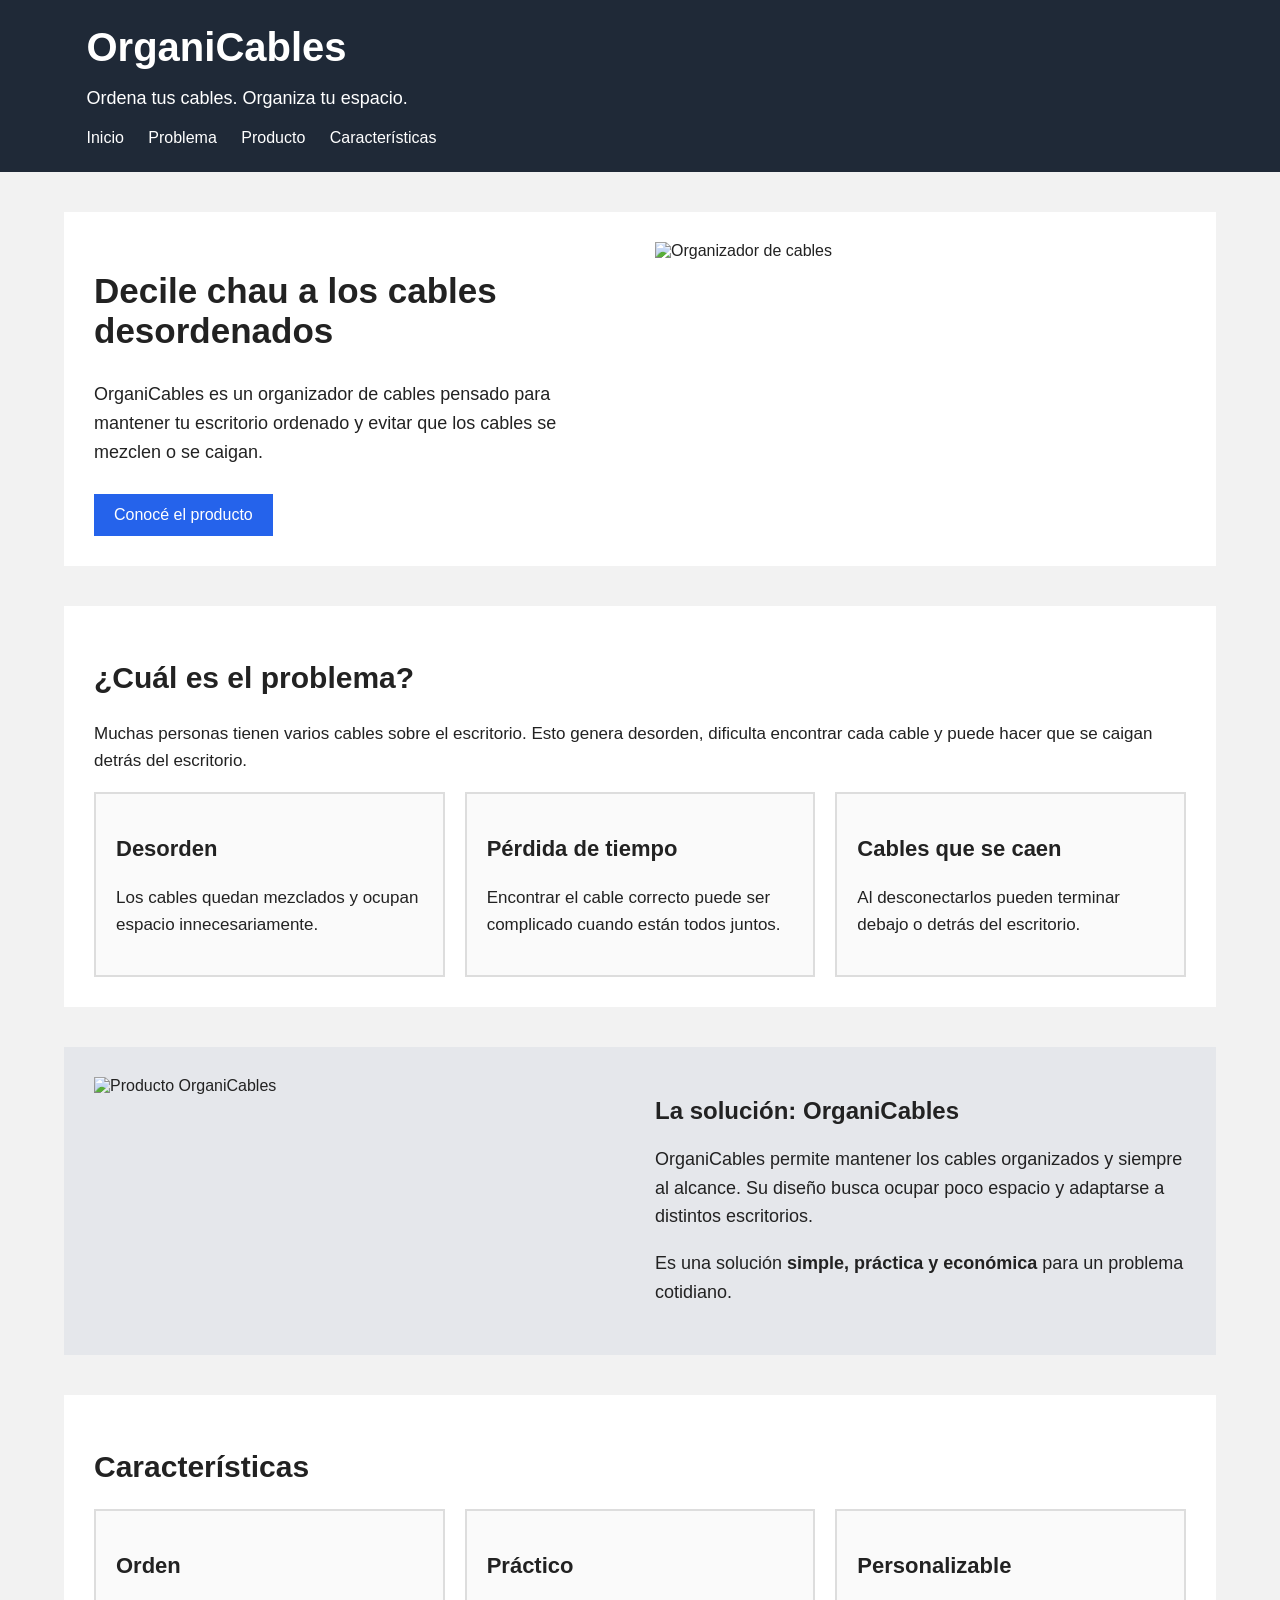
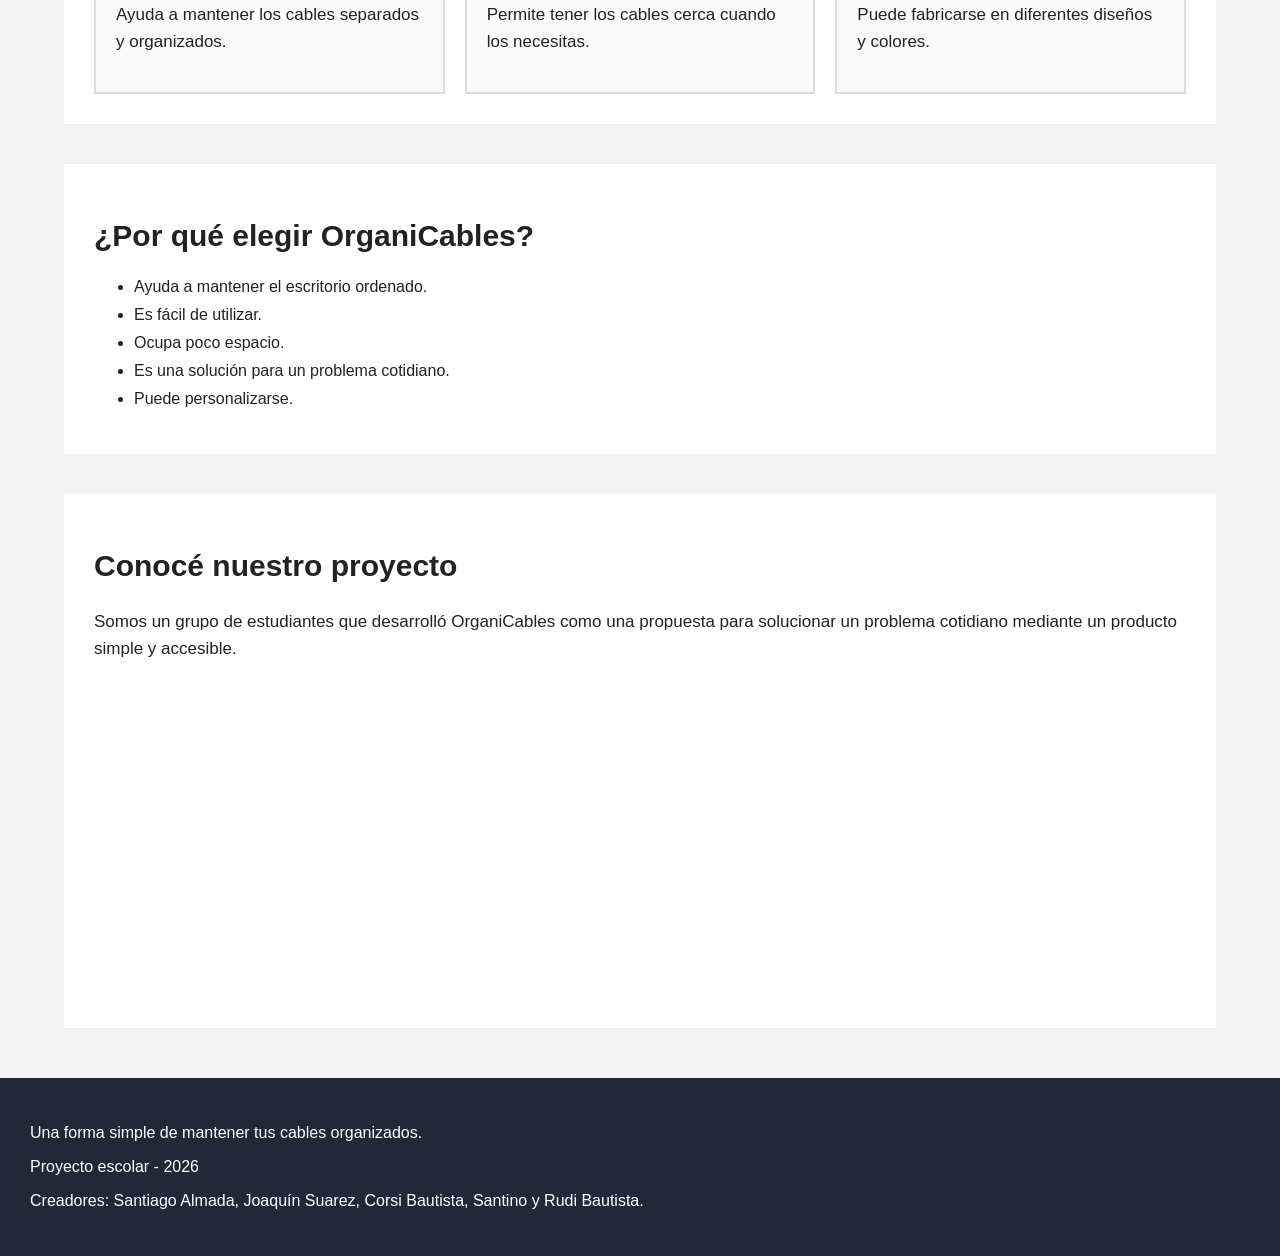
==== ORGANICABLES/index.html @ 297f8ee1 "ORGANICABLES" ====
<!DOCTYPE html>
<html lang="es">
<head>
    <meta charset="UTF-8">
    <meta name="viewport" content="width=device-width, initial-scale=1.0">
    <title>OrganiCables</title>

    <style>
        * {
            box-sizing: border-box;
        }

        body {
            margin: 0;
            font-family: Arial, sans-serif;
            background-color: #f2f2f2;
            color: #222222;
        }

        header {
            background-color: #1f2937;
            color: white;
            padding: 25px;
        }

        .contenedor {
            width: 90%;
            margin: auto;
        }

        header h1 {
            margin: 0;
            font-size: 40px;
        }

        header p {
            font-size: 18px;
        }

        nav {
            margin-top: 20px;
        }

        nav a {
            color: white;
            text-decoration: none;
            margin-right: 20px;
        }

        nav a:hover {
            text-decoration: underline;
        }

        .inicio {
            width: 90%;
            margin: 40px auto;
            padding: 30px;
            display: grid;
            grid-template-columns: 1fr 1fr;
            gap: 30px;
            background-color: white;
        }

        .inicio h2 {
            font-size: 35px;
        }

        .inicio p {
            font-size: 18px;
            line-height: 1.6;
        }

        .inicio img {
            width: 100%;
        }

        .boton {
            display: inline-block;
            background-color: #2563eb;
            color: white;
            padding: 12px 20px;
            text-decoration: none;
            margin-top: 10px;
        }

        .boton:hover {
            background-color: #1d4ed8;
        }

        .seccion {
            width: 90%;
            margin: 40px auto;
            padding: 30px;
            background-color: white;
        }

        .seccion h2 {
            font-size: 30px;
        }

        .seccion p {
            font-size: 17px;
            line-height: 1.6;
        }

        .tarjetas {
            display: grid;
            grid-template-columns: 1fr 1fr 1fr;
            gap: 20px;
        }

        .tarjeta {
            padding: 20px;
            border: 2px solid #dddddd;
            background-color: #fafafa;
        }

        .tarjeta h3 {
            font-size: 22px;
        }

        .producto {
            width: 90%;
            margin: 40px auto;
            padding: 30px;
            display: grid;
            grid-template-columns: 1fr 1fr;
            gap: 30px;
            background-color: #e5e7eb;
        }

        .producto img {
            width: 100%;
        }

        .producto p {
            font-size: 18px;
            line-height: 1.6;
        }

        .producto span {
            font-weight: bold;
        }

        li {
            margin-bottom: 10px;
        }

        iframe {
            max-width: 100%;
        }

        footer {
            background-color: #1f2937;
            color: white;
            padding: 30px;
            margin-top: 50px;
        }

        /* Adaptación para celulares */
        @media (max-width: 768px) {
            .inicio,
            .producto {
                grid-template-columns: 1fr;
            }

            .tarjetas {
                grid-template-columns: 1fr;
            }

            header h1 {
                font-size: 32px;
            }

            .inicio h2 {
                font-size: 28px;
            }

            nav a {
                display: block;
                margin-bottom: 10px;
            }
        }
    </style>
</head>

<body>

    <header>
        <div class="contenedor">
            <h1>OrganiCables</h1>
            <p>Ordena tus cables. Organiza tu espacio.</p>

            <nav>
                <a href="#inicio">Inicio</a>
                <a href="#problema">Problema</a>
                <a href="#producto">Producto</a>
                <a href="#caracteristicas">Características</a>
            </nav>
        </div>
    </header>

    <main>

        <div id="inicio" class="inicio">

            <div>
                <h2>Decile chau a los cables desordenados</h2>

                <p>
                    OrganiCables es un organizador de cables pensado para
                    mantener tu escritorio ordenado y evitar que los cables
                    se mezclen o se caigan.
                </p>

                <a class="boton" href="#producto">
                    Conocé el producto
                </a>
            </div>

            <div>
                <img
                    src="https://cdn.creativefabrica.com/2019/03/Monogram-OC-Logo-Design-by-Greenlines-Studios-580x386.jpg"
                    alt="Organizador de cables">
            </div>

        </div>


        <div id="problema" class="seccion">

            <h2>¿Cuál es el problema?</h2>

            <p>
                Muchas personas tienen varios cables sobre el escritorio.
                Esto genera desorden, dificulta encontrar cada cable y puede
                hacer que se caigan detrás del escritorio.
            </p>

            <div class="tarjetas">

                <div class="tarjeta">
                    <h3>Desorden</h3>

                    <p>
                        Los cables quedan mezclados y ocupan espacio
                        innecesariamente.
                    </p>
                </div>

                <div class="tarjeta">
                    <h3>Pérdida de tiempo</h3>

                    <p>
                        Encontrar el cable correcto puede ser complicado
                        cuando están todos juntos.
                    </p>
                </div>

                <div class="tarjeta">
                    <h3>Cables que se caen</h3>

                    <p>
                        Al desconectarlos pueden terminar debajo o detrás
                        del escritorio.
                    </p>
                </div>

            </div>

        </div>


        <div id="producto" class="producto">

            <div>
                <img
                    src="https://cdnx.jumpseller.com/easytech-store/image/27741272/thumb/1600/1600?1664386386"
                    alt="Producto OrganiCables">
            </div>

            <div>

                <h2>La solución: OrganiCables</h2>

                <p>
                    OrganiCables permite mantener los cables organizados
                    y siempre al alcance. Su diseño busca ocupar poco espacio
                    y adaptarse a distintos escritorios.
                </p>

                <p>
                    Es una solución
                    <span>simple, práctica y económica</span>
                    para un problema cotidiano.
                </p>

            </div>

        </div>


        <div id="caracteristicas" class="seccion">

            <h2>Características</h2>

            <div class="tarjetas">

                <div class="tarjeta">
                    <h3>Orden</h3>

                    <p>
                        Ayuda a mantener los cables separados y organizados.
                    </p>
                </div>

                <div class="tarjeta">
                    <h3>Práctico</h3>

                    <p>
                        Permite tener los cables cerca cuando los necesitas.
                    </p>
                </div>

                <div class="tarjeta">
                    <h3>Personalizable</h3>

                    <p>
                        Puede fabricarse en diferentes diseños y colores.
                    </p>
                </div>

            </div>

        </div>


        <div class="seccion">

            <h2>¿Por qué elegir OrganiCables?</h2>

            <ul>
                <li>Ayuda a mantener el escritorio ordenado.</li>
                <li>Es fácil de utilizar.</li>
                <li>Ocupa poco espacio.</li>
                <li>Es una solución para un problema cotidiano.</li>
                <li>Puede personalizarse.</li>
            </ul>

        </div>


        <div class="seccion">

            <h2>Conocé nuestro proyecto</h2>

            <p>
                Somos un grupo de estudiantes que desarrolló OrganiCables
                como una propuesta para solucionar un problema cotidiano
                mediante un producto simple y accesible.
            </p>

            <iframe
                width="560"
                height="315"
                src="https://www.youtube.com/embed/kUUCT2Ws6i4?si=L5d2oCu5k_T4v4SW"
                title="YouTube video player"
                frameborder="0"
                allow="accelerometer; autoplay; clipboard-write; encrypted-media; gyroscope; picture-in-picture; web-share"
                referrerpolicy="strict-origin-when-cross-origin"
                allowfullscreen>
            </iframe>

        </div>

    </main>


    <footer>

        <p>
            Una forma simple de mantener tus cables organizados.
        </p>

        <p>
            Proyecto escolar - 2026
        </p>

        <p>
            Creadores: Santiago Almada, Joaquín Suarez, Corsi Bautista,
            Santino y Rudi Bautista.
        </p>

    </footer>

</body>
</html>
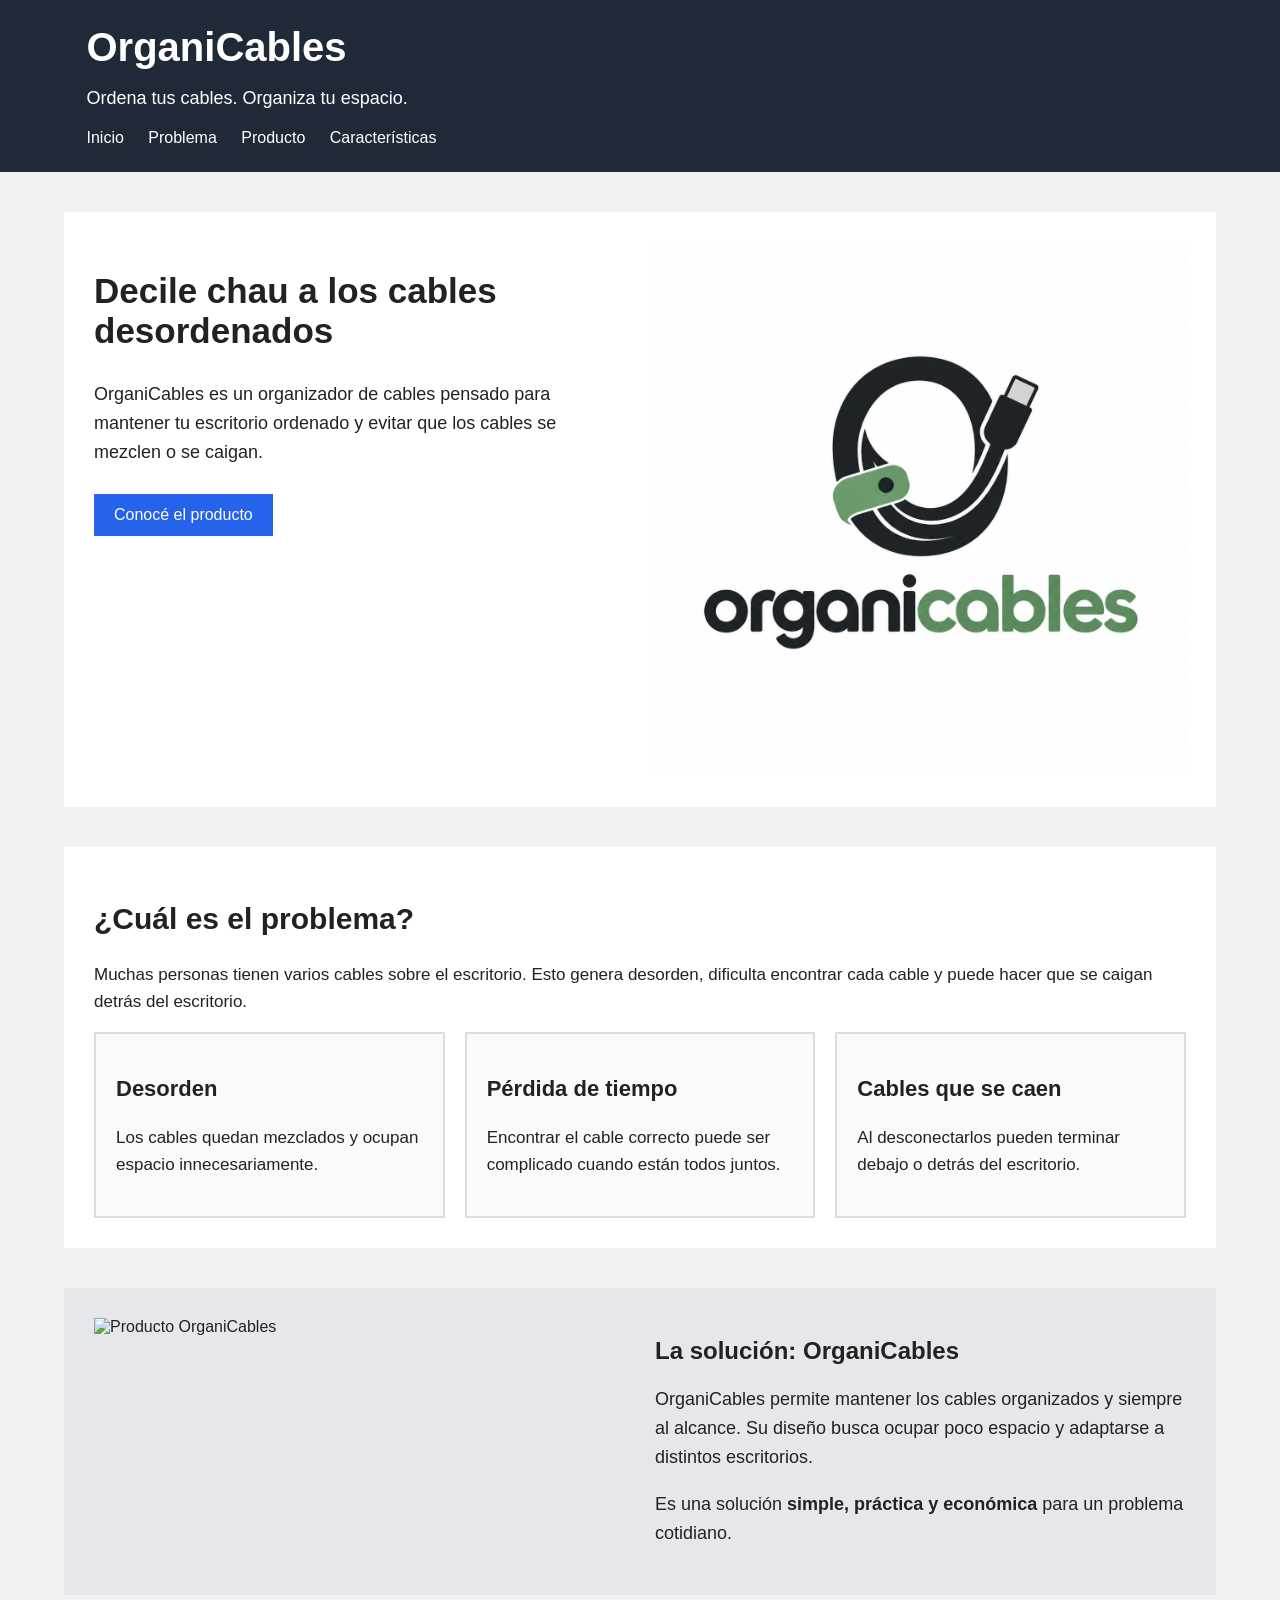
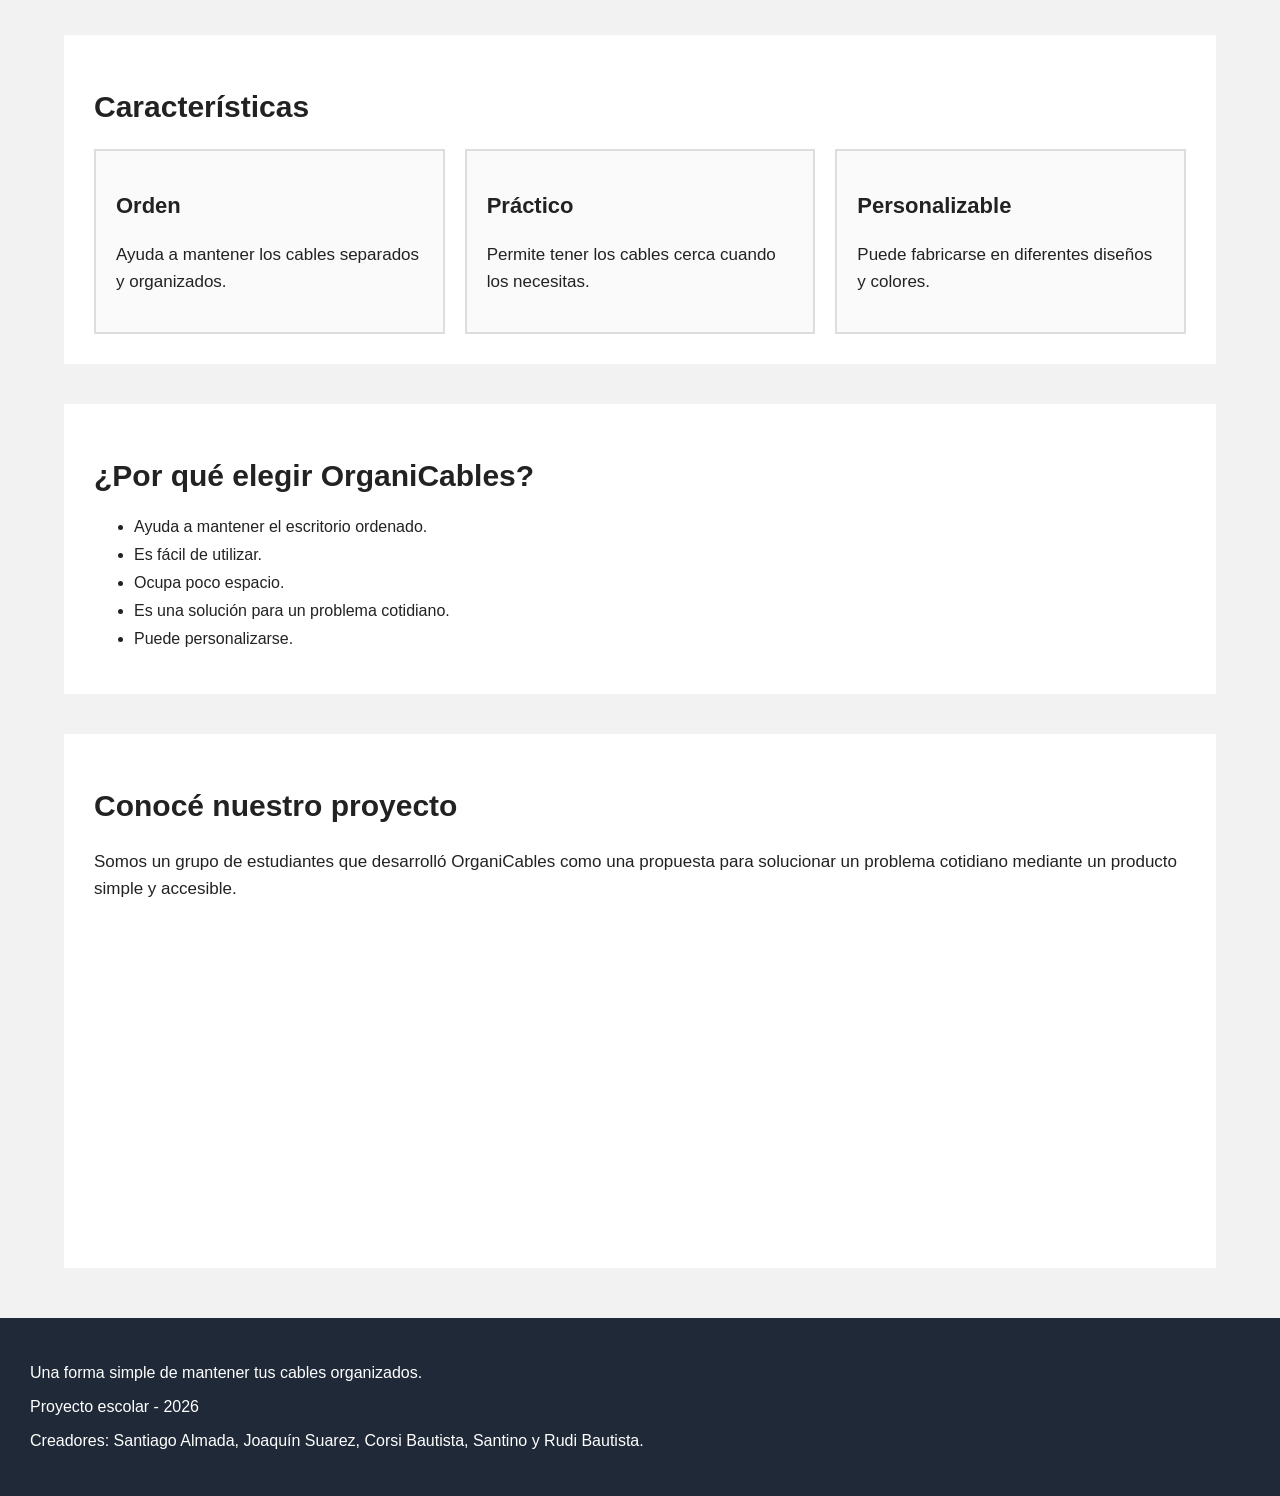
==== commit 88a26bab: "Update index.html" ====
--- a/ORGANICABLES/index.html
+++ b/ORGANICABLES/index.html
@@ -220,7 +220,7 @@
 
             <div>
                 <img
-                    src="https://cdn.creativefabrica.com/2019/03/Monogram-OC-Logo-Design-by-Greenlines-Studios-580x386.jpg"
+                    src="./IMG_2886.jpeg"
                     alt="Organizador de cables">
             </div>
 
